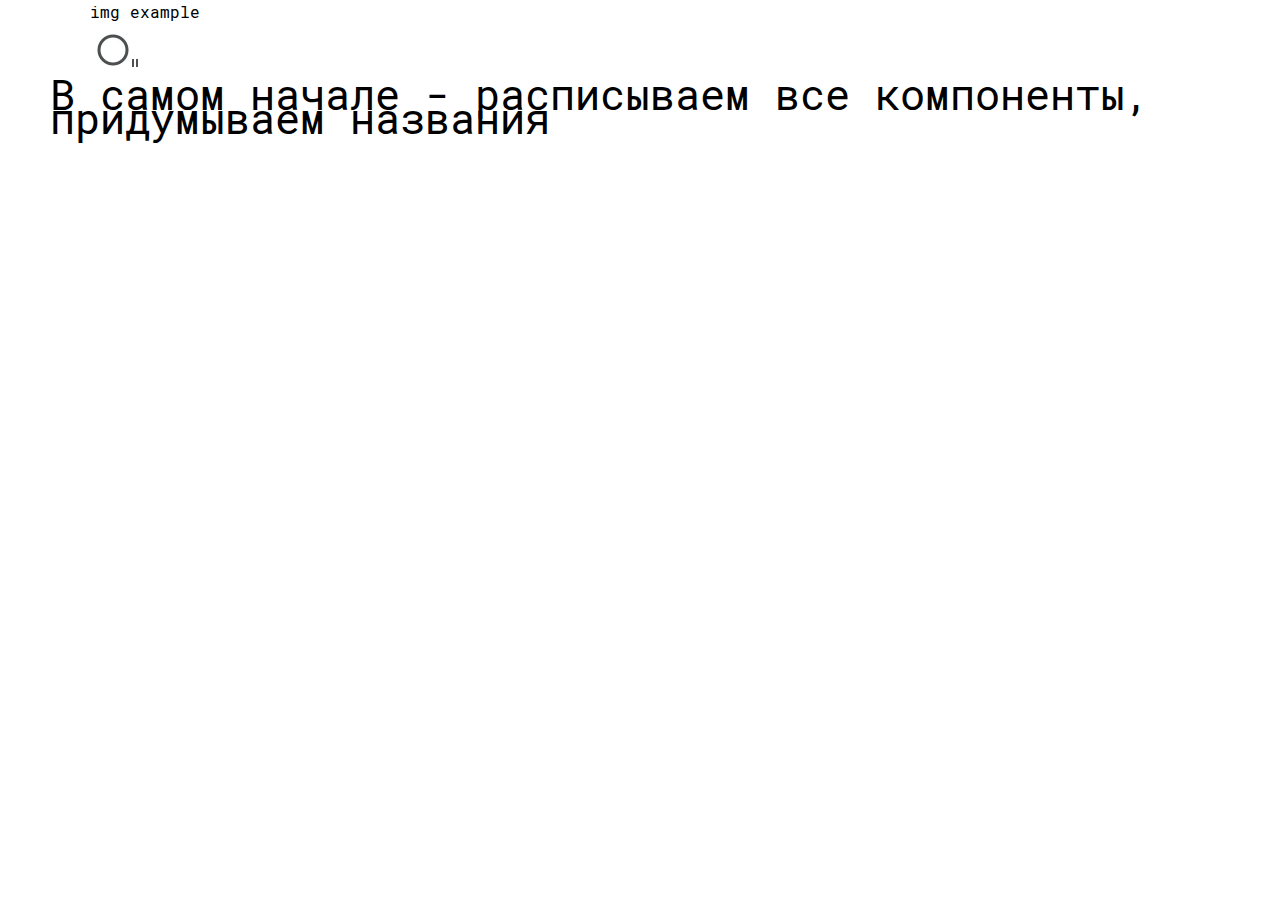
==== front/pages/index.html @ b796d5fe "first commit" ====
<!DOCTYPE html>
	<html>

	<head>
		<!--[if IE 6]>		<html id="section-reco_main" class="nojs ie6 ieb7 ieb8 ieb9 ieb10 split1 nosplit5 platform-PC platform-notouch"><![endif]-->
		<!--[if IE 7]>		<html id="section-reco_main" class="nojs iea6 ie7 ieb8 ieb9 ieb10 split1 nosplit5 platform-PC platform-notouch"><![endif]-->
		<!--[if IE 8]>		<html id="section-reco_main" class="nojs iea6 iea7 ie8 ieb9 ieb10 split1 nosplit5 platform-PC platform-notouch"><![endif]-->
		<!--[if IE 9]>		<html id="section-reco_main" class="nojs iea6 iea7 iea8 ie9 ieb10 split1 nosplit5 platform-PC platform-notouch"><![endif]-->
		<meta name="viewport" content="width=device-width">
		<meta name="MobileOptimized" content="320" />
		<meta name="HandheldFriendly" content="true" />
		<meta charset="utf-8">
		<meta name="viewport min-width=320px" content="min-width=320, initial-scale=1.0" />
		<link rel="stylesheet" type="text/css" href="./style.css">
		<!--[if lt IE 9]>
		<script src="//cdnjs.cloudflare.com/ajax/libs/html5shiv/r29/html5.min.js"></script>
	<![endif]-->
		<title>index</title>
	</head>

	<body>
		<header>
			<div class="container">
				<div class="container">
					<div class="container">
						img example <br/>
						<picture>
							<source srcset="img/logo.webp" type="image/webp">
							<img src="img/logo.png" alt="Logo" width="57px">
						</picture>
					</div>
		</header>
		<div class="container">
			<h1>В самом начале - расписываем все компоненты, придумываем названия</h1>
		</div>


		<footer>
			<div class="container">
			</div>
		</footer>
		<script type="text/javascript" src="./main.min.js" defer="" async=""></script>
	</body>

	</html>
---- front/pages/style.css ----
@charset "UTF-8";

/* mixins */

/* Mixins:
   ========================================================================== */

/* Fonts Helpers:
	 Read more: https://github.com/vedees/webpack-template/blob/master/README.md#add-fonts
	 ========================================================================== */

/*
	By default template support only modern format fonts
	Without svg. Only: .woff, .woffs
	if ypu need svg comments lines bellow and uncomments "Fonts helper all format fonts"

	Usage:
	  1. Put your font to `src/assets/fonts/FOLDERNAME/FONTNAME`
		FOLLOW: Files Required
		Example: .woff, .woffs formats
	  2. Go to fonts.scss
	  3. Use mixon
		Example: @include font-face("OpenSans", "../fonts/OpenSans/opensans");

	  Required parameters: @family, @family
	  Minor parameters: @weight, @style, @pipeline

	  Example Base:
		@include font-face("OpenSans", "../fonts/OpenSans/opensans");
	  Example Situation:
		@include font-face("OpenSans", "../fonts/OpenSans/opensansItalic", 400, italic);
  */

/* base */

@font-face {
  font-family: 'Roboto-mono';
  src: url("./fonts/Roboto_mono/Light/RobotoMono-Light.eot");
  src: url("./fonts/Roboto_mono/Light/RobotoMono-Light.eot?#iefix") format("embedded-opentype"), url("./fonts/Roboto_mono/Light/RobotoMono-Light.woff2") format("woff2"), url("./fonts/Roboto_mono/Light/RobotoMono-Light.woff") format("woff"), url("./fonts/Roboto_mono/Light/RobotoMono-Light.svg#RobotoMono-Light") format("svg"), url("./fonts/Roboto_mono/Light/RobotoMono-Light.ttf") format("truetype");
  font-weight: 300;
  font-style: normal;
  font-display: swap;
}

@font-face {
  font-family: 'Roboto-mono';
  src: url("./fonts/Roboto_mono/Bold/RobotoMono-Bold.eot");
  src: url("./fonts/Roboto_mono/Bold/RobotoMono-Bold.eot?#iefix") format("embedded-opentype"), url("./fonts/Roboto_mono/Bold/RobotoMono-Bold.woff2") format("woff2"), url("./fonts/Roboto_mono/Bold/RobotoMono-Bold.woff") format("woff"), url("./fonts/Roboto_mono/Bold/RobotoMono-Bold.svg#RobotoMono-Bold") format("svg"), url("./fonts/Roboto_mono/Bold/RobotoMono-Bold.ttf") format("truetype");
  font-weight: bold;
  font-style: normal;
  font-display: swap;
}

@font-face {
  font-family: 'Roboto-mono';
  src: url("./fonts/Roboto_mono/Thin/RobotoMono-Thin.eot");
  src: url("./fonts/Roboto_mono/Thin/RobotoMono-Thin.eot?#iefix") format("embedded-opentype"), url("./fonts/Roboto_mono/Thin/RobotoMono-Thin.woff2") format("woff2"), url("./fonts/Roboto_mono/Thin/RobotoMono-Thin.woff") format("woff"), url("./fonts/Roboto_mono/Thin/RobotoMono-Thin.svg#RobotoMono-Thin") format("svg"), url("./fonts/Roboto_mono/Thin/RobotoMono-Thin.ttf") format("truetype");
  font-weight: 100;
  font-style: normal;
  font-display: swap;
}

@font-face {
  font-family: 'Roboto-mono';
  src: url("./fonts/Roboto_mono/Medium/RobotoMono-Medium.eot");
  src: url("./fonts/Roboto_mono/Medium/RobotoMono-Medium.eot?#iefix") format("embedded-opentype"), url("./fonts/Roboto_mono/Medium/RobotoMono-Medium.woff2") format("woff2"), url("./fonts/Roboto_mono/Medium/RobotoMono-Medium.woff") format("woff"), url("./fonts/Roboto_mono/Medium/RobotoMono-Medium.svg#RobotoMono-Medium") format("svg"), url("./fonts/Roboto_mono/Medium/RobotoMono-Medium.ttf") format("truetype");
  font-weight: 500;
  font-style: normal;
  font-display: swap;
}

@font-face {
  font-family: 'Roboto-mono';
  src: url("./fonts/Roboto_mono/Regular/RobotoMono-Regular.eot");
  src: url("./fonts/Roboto_mono/Regular/RobotoMono-Regular.eot?#iefix") format("embedded-opentype"), url("./fonts/Roboto_mono/Regular/RobotoMono-Regular.woff2") format("woff2"), url("./fonts/Roboto_mono/Regular/RobotoMono-Regular.woff") format("woff"), url("./fonts/Roboto_mono/Regular/RobotoMono-Regular.svg#RobotoMono-Regular") format("svg"), url("./fonts/Roboto_mono/Regular/RobotoMono-Regular.ttf") format("truetype");
  font-weight: normal;
  font-style: normal;
  font-display: swap;
}

/*  Переменные со шрифтами  */

/*  Переменные с гарнитурами шрифтов  */

/* Настройки оснвоно шрифта */

/* Основные цвета */

/* Разрешения */

/*  сбрасывает браузерное отображение элементов т.к. разные браузеры по разному отображают одно и тоже  */

/*! normalize.css v3.0.3 | MIT License | github.com/necolas/normalize.css */

/**
 * 1. Set default font family to sans-serif.
 * 2. Prevent iOS and IE text size adjust after device orientation change,
 *    without disabling user zoom.
 */

html {
  font-family: sans-serif;
  /* 1 */
  -ms-text-size-adjust: 100%;
  /* 2 */
  -webkit-text-size-adjust: 100%;
  /* 2 */
}

/**
 * Remove default margin.
 */

body {
  margin: 0;
}

/* HTML5 display definitions
   ========================================================================== */

/**
 * Correct `block` display not defined for any HTML5 element in IE 8/9.
 * Correct `block` display not defined for `details` or `summary` in IE 10/11
 * and Firefox.
 * Correct `block` display not defined for `main` in IE 11.
 */

article,
aside,
details,
figcaption,
figure,
footer,
header,
hgroup,
main,
menu,
nav,
section,
summary {
  display: block;
}

/**
 * 1. Correct `inline-block` display not defined in IE 8/9.
 * 2. Normalize vertical alignment of `progress` in Chrome, Firefox, and Opera.
 */

audio,
canvas,
progress,
video {
  display: inline-block;
  /* 1 */
  vertical-align: baseline;
  /* 2 */
}

/**
 * Prevent modern browsers from displaying `audio` without controls.
 * Remove excess height in iOS 5 devices.
 */

audio:not([controls]) {
  display: none;
  height: 0;
}

/**
 * Address `[hidden]` styling not present in IE 8/9/10.
 * Hide the `template` element in IE 8/9/10/11, Safari, and Firefox < 22.
 */

[hidden],
template {
  display: none;
}

/* Links
   ========================================================================== */

/**
 * Remove the gray background color from active links in IE 10.
 */

a {
  background-color: transparent;
}

/**
 * Improve readability of focused elements when they are also in an
 * active/hover state.
 */

a:active,
a:hover {
  outline: 0;
}

/* Text-level semantics
   ========================================================================== */

/**
 * Address styling not present in IE 8/9/10/11, Safari, and Chrome.
 */

abbr[title] {
  border-bottom: 1px dotted;
}

/**
 * Address style set to `bolder` in Firefox 4+, Safari, and Chrome.
 */

b,
strong {
  font-weight: bold;
}

/**
 * Address styling not present in Safari and Chrome.
 */

dfn {
  font-style: italic;
}

/**
 * Address variable `h1` font-size and margin within `section` and `article`
 * contexts in Firefox 4+, Safari, and Chrome.
 */

h1 {
  font-size: 2em;
  margin: 0.67em 0;
}

/**
 * Address styling not present in IE 8/9.
 */

mark {
  background: #ff0;
  color: #000;
}

/**
 * Address inconsistent and variable font size in all browsers.
 */

small {
  font-size: 80%;
}

/**
 * Prevent `sub` and `sup` affecting `line-height` in all browsers.
 */

sub,
sup {
  font-size: 75%;
  line-height: 0;
  position: relative;
  vertical-align: baseline;
}

sup {
  top: -0.5em;
}

sub {
  bottom: -0.25em;
}

/* Embedded content
   ========================================================================== */

/**
 * Remove border when inside `a` element in IE 8/9/10.
 */

img {
  border: 0;
}

/**
 * Correct overflow not hidden in IE 9/10/11.
 */

svg:not(:root) {
  overflow: hidden;
}

/* Grouping content
   ========================================================================== */

/**
 * Address margin not present in IE 8/9 and Safari.
 */

figure {
  margin: 1em 40px;
}

/**
 * Address differences between Firefox and other browsers.
 */

hr {
  -webkit-box-sizing: content-box;
  box-sizing: content-box;
  height: 0;
}

/**
 * Contain overflow in all browsers.
 */

pre {
  overflow: auto;
}

/**
 * Address odd `em`-unit font size rendering in all browsers.
 */

code,
kbd,
pre,
samp {
  font-family: monospace, monospace;
  font-size: 1em;
}

/* Forms
   ========================================================================== */

/**
 * Known limitation: by default, Chrome and Safari on OS X allow very limited
 * styling of `select`, unless a `border` property is set.
 */

/**
 * 1. Correct color not being inherited.
 *    Known issue: affects color of disabled elements.
 * 2. Correct font properties not being inherited.
 * 3. Address margins set differently in Firefox 4+, Safari, and Chrome.
 */

button,
input,
optgroup,
select,
textarea {
  color: inherit;
  /* 1 */
  font: inherit;
  /* 2 */
  margin: 0;
  /* 3 */
}

/**
 * Address `overflow` set to `hidden` in IE 8/9/10/11.
 */

button {
  overflow: visible;
  background-color: transparent;
}

/**
 * Address inconsistent `text-transform` inheritance for `button` and `select`.
 * All other form control elements do not inherit `text-transform` values.
 * Correct `button` style inheritance in Firefox, IE 8/9/10/11, and Opera.
 * Correct `select` style inheritance in Firefox.
 */

button,
select {
  text-transform: none;
}

/**
 * 1. Avoid the WebKit bug in Android 4.0.* where (2) destroys native `audio`
 *    and `video` controls.
 * 2. Correct inability to style clickable `input` types in iOS.
 * 3. Improve usability and consistency of cursor style between image-type
 *    `input` and others.
 */

button,
html input[type="button"],
input[type="reset"],
input[type="submit"] {
  -webkit-appearance: button;
  /* 2 */
  cursor: pointer;
  /* 3 */
  padding: 0;
}

/**
 * Re-set default cursor for disabled elements.
 */

button[disabled],
html input[disabled] {
  cursor: default;
}

/**
 * Remove inner padding and border in Firefox 4+.
 */

button::-moz-focus-inner,
input::-moz-focus-inner {
  border: 0;
  padding: 0;
}

/**
 * Address Firefox 4+ setting `line-height` on `input` using `!important` in
 * the UA stylesheet.
 */

input {
  line-height: normal;
}

/**
 * It's recommended that you don't attempt to style these elements.
 * Firefox's implementation doesn't respect box-sizing, padding, or width.
 *
 * 1. Address box sizing set to `content-box` in IE 8/9/10.
 * 2. Remove excess padding in IE 8/9/10.
 */

input[type="checkbox"],
input[type="radio"] {
  -webkit-box-sizing: border-box;
  box-sizing: border-box;
  /* 1 */
  padding: 0;
  /* 2 */
}

/**
 * Fix the cursor style for Chrome's increment/decrement buttons. For certain
 * `font-size` values of the `input`, it causes the cursor style of the
 * decrement button to change from `default` to `text`.
 */

input[type="number"]::-webkit-inner-spin-button,
input[type="number"]::-webkit-outer-spin-button {
  height: auto;
}

/**
 * 1. Address `appearance` set to `searchfield` in Safari and Chrome.
 * 2. Address `box-sizing` set to `border-box` in Safari and Chrome.
 */

input[type="search"] {
  -webkit-appearance: textfield;
  /* 1 */
  -webkit-box-sizing: content-box;
  box-sizing: content-box;
  /* 2 */
}

/**
 * Remove inner padding and search cancel button in Safari and Chrome on OS X.
 * Safari (but not Chrome) clips the cancel button when the search input has
 * padding (and `textfield` appearance).
 */

input[type="search"]::-webkit-search-cancel-button,
input[type="search"]::-webkit-search-decoration {
  -webkit-appearance: none;
}

/**
 * Define consistent border, margin, and padding.
 */

fieldset {
  border: 1px solid #c0c0c0;
  margin: 0 2px;
  padding: 0.35em 0.625em 0.75em;
}

/**
 * 1. Correct `color` not being inherited in IE 8/9/10/11.
 * 2. Remove padding so people aren't caught out if they zero out fieldsets.
 */

legend {
  border: 0;
  /* 1 */
  padding: 0;
  /* 2 */
}

/**
 * Remove default vertical scrollbar in IE 8/9/10/11.
 */

textarea {
  overflow: auto;
}

/**
 * Don't inherit the `font-weight` (applied by a rule above).
 * NOTE: the default cannot safely be changed in Chrome and Safari on OS X.
 */

optgroup {
  font-weight: bold;
}

/* Tables
   ========================================================================== */

/**
 * Remove most spacing between table cells.
 */

table {
  border-collapse: collapse;
  border-spacing: 0;
}

td,
th {
  padding: 0;
}

/*  Общая типографика для всех страниц. здесь описываются общие свойства для текстовых блоков  */

body {
  font-family: "Roboto-mono", sans-serif;
  font-size: 16px;
  line-height: 1.5;
  min-height: 100vh;
}

ul {
  padding: 0;
  margin: 0;
  list-style-type: none;
}

ul li {
  margin: 0;
  padding: 0;
}

address {
  font-style: normal;
}

h1 {
  font-size: 42px;
  font-weight: 400;
  margin-top: 0;
  margin-bottom: 10px;
  line-height: 24px;
}

h2 {
  font-size: 22px;
  font-weight: 400;
  margin-top: 0;
  margin-bottom: 10px;
  line-height: 24px;
}

h3 {
  font-size: 16px;
  font-weight: 400;
  margin-bottom: 10px;
}

h4 {
  font-size: 15px;
  letter-spacing: 2.4px;
  line-height: 24px;
  margin: 0px 0 8px 0;
}

p {
  margin-top: 10px;
  color: #6a7678;
}

b {
  font-weight: 700;
}

a,
a:hover,
a:active,
a:visited,
a:focus {
  outline: 0;
  text-decoration: none;
}

.container {
  max-width: 1220px;
  width: 100%;
  margin-right: auto;
  margin-left: auto;
  position: relative;
  padding: 0 20px;
}

.pln {
  color: #000;
}

pre.prettyprint {
  padding: 2px;
  border: 1px solid #888;
}

ol.linenums {
  margin-top: 0;
  margin-bottom: 0;
}

li.L0,
li.L1,
li.L2,
li.L3,
li.L5,
li.L6,
li.L7,
li.L8 {
  list-style-type: none;
}

li.L1,
li.L3,
li.L5,
li.L7,
li.L9 {
  background: #eee;
}

/* blocks */

/* pages */

* {
  -webkit-box-sizing: border-box;
  box-sizing: border-box;
  outline: 0;
}

*:before,
*:after {
  -webkit-box-sizing: border-box;
  box-sizing: border-box;
}

html {
  line-height: 17px;
  font-size: 13px;
  color: #000;
  -webkit-font-smoothing: antialiased;
}

@media screen {
  .str {
    color: #080;
  }

  .kwd {
    color: #008;
  }

  .com {
    color: #800;
  }

  .typ {
    color: #606;
  }

  .lit {
    color: #066;
  }

  .clo,
  .opn,
  .pun {
    color: #660;
  }

  .tag {
    color: #008;
  }

  .atn {
    color: #606;
  }

  .atv {
    color: red;
  }

  .dec,
  .var {
    color: #606;
  }

  .fun {
    color: red;
  }
}

@media print, projection {
  .kwd,
  .tag,
  .typ {
    font-weight: 700;
  }

  .str {
    color: #060;
  }

  .kwd {
    color: #006;
  }

  .com {
    color: #600;
    font-style: italic;
  }

  .typ {
    color: #404;
  }

  .lit {
    color: #044;
  }

  .clo,
  .opn,
  .pun {
    color: #440;
  }

  .tag {
    color: #006;
  }

  .atn {
    color: #404;
  }

  .atv {
    color: red;
  }
}
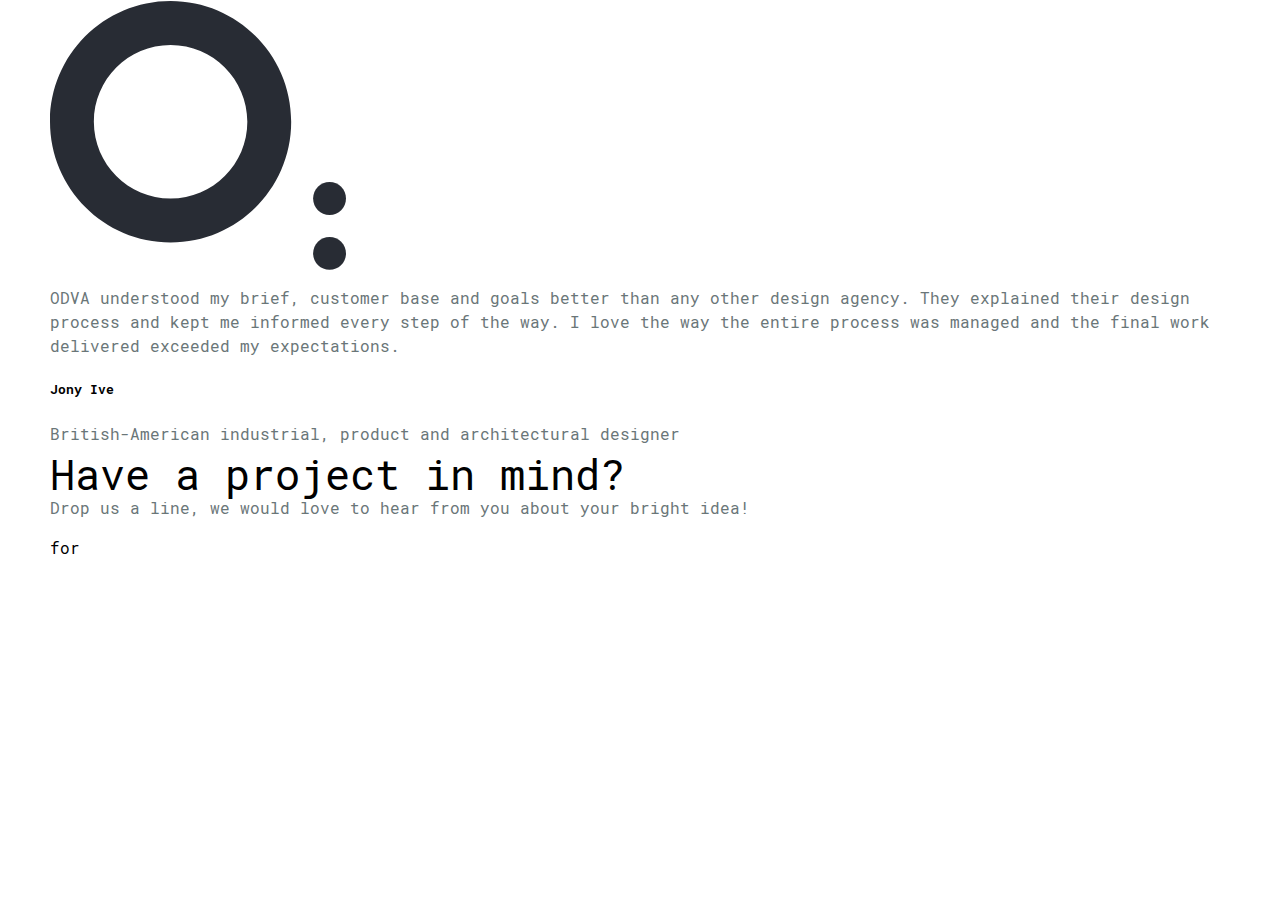
==== commit e72d756c: "first commit" ====
--- a/front/pages/index.html
+++ b/front/pages/index.html
@@ -21,19 +21,59 @@
 	<body>
 		<header>
 			<div class="container">
-				<div class="container">
-					<div class="container">
-						img example <br/>
+
+			</div>
+		</header>
+		<section class="request">
+			<div class="container">
+				<div class="request__exit">
+
+				</div>
+
+				<aside class="request__aside">
+					<div class="request__logo">
+						<svg width="296" height="270" viewBox="0 0 296 270" fill="none" xmlns="http://www.w3.org/2000/svg">
+							<path fill-rule="evenodd" clip-rule="evenodd" d="M241.185 121.704C241.185 188.375 187.194 242.422 120.593 242.422C53.9911 242.422 0 188.375 0 121.704C0 55.0329 53.9911 0.985363 120.593 0.985363C187.194 0.985363 241.185 55.0329 241.185 121.704ZM197.333 121.704C197.333 164.131 162.975 198.525 120.593 198.525C78.2098 198.525 43.8519 164.131 43.8519 121.704C43.8519 79.2769 78.2098 44.883 120.593 44.883C162.975 44.883 197.333 79.2769 197.333 121.704Z" fill="#282C34" />
+							<path d="M296 198.525C296 207.616 288.638 214.986 279.556 214.986C270.474 214.986 263.111 207.616 263.111 198.525C263.111 189.433 270.474 182.063 279.556 182.063C288.638 182.063 296 189.433 296 198.525Z" fill="#282C34" />
+							<path d="M296 253.397C296 262.488 288.638 269.858 279.556 269.858C270.474 269.858 263.111 262.488 263.111 253.397C263.111 244.305 270.474 236.935 279.556 236.935C288.638 236.935 296 244.305 296 253.397Z" fill="#282C34" />
+						</svg>
+					</div>
+					<section class="request__preview">
+						<p>
+							ODVA understood my brief, customer base and goals better than any other design agency. They explained their design process and kept me informed every step of the way. I love the way the entire process was managed and the final work delivered exceeded my expectations.
+						</p>
 						<picture>
-							<source srcset="img/logo.webp" type="image/webp">
-							<img src="img/logo.png" alt="Logo" width="57px">
+
 						</picture>
-					</div>
-		</header>
-		<div class="container">
-			<h1>В самом начале - расписываем все компоненты, придумываем названия</h1>
-		</div>
+						<div class="request__autor">
+							<h5>Jony Ive</h5>
+							<p>British-American industrial, product and architectural designer</p>
+						</div>
+					</section>
+				</aside>
 
+				<div class="request__content">
+					<section>
+						<h1 class="request__titel">Have a project in mind?</h1>
+						<p class="subtitle">Drop us a line, we would love to hear from you about your bright idea!</p>
+
+						for
+					</section>
+					<section>
+						<h1 class="request__titel"></h1>
+						<p class="subtitle"></p>
+					</section>
+					<section>
+						<h1 class="request__titel"></h1>
+						<p class="subtitle"></p>
+					</section>
+					<section>
+						<h1 class="request__titel"></h1>
+						<p class="subtitle"></p>
+					</section>
+				</div>
+			</div>
+		</section>
 
 		<footer>
 			<div class="container">
--- a/front/pages/style.css
+++ b/front/pages/style.css
@@ -651,6 +651,10 @@
 
 /* blocks */
 
+/* Пример подключения*/
+
+/* @import 'blocks/component/component'; */
+
 /* pages */
 
 * {
